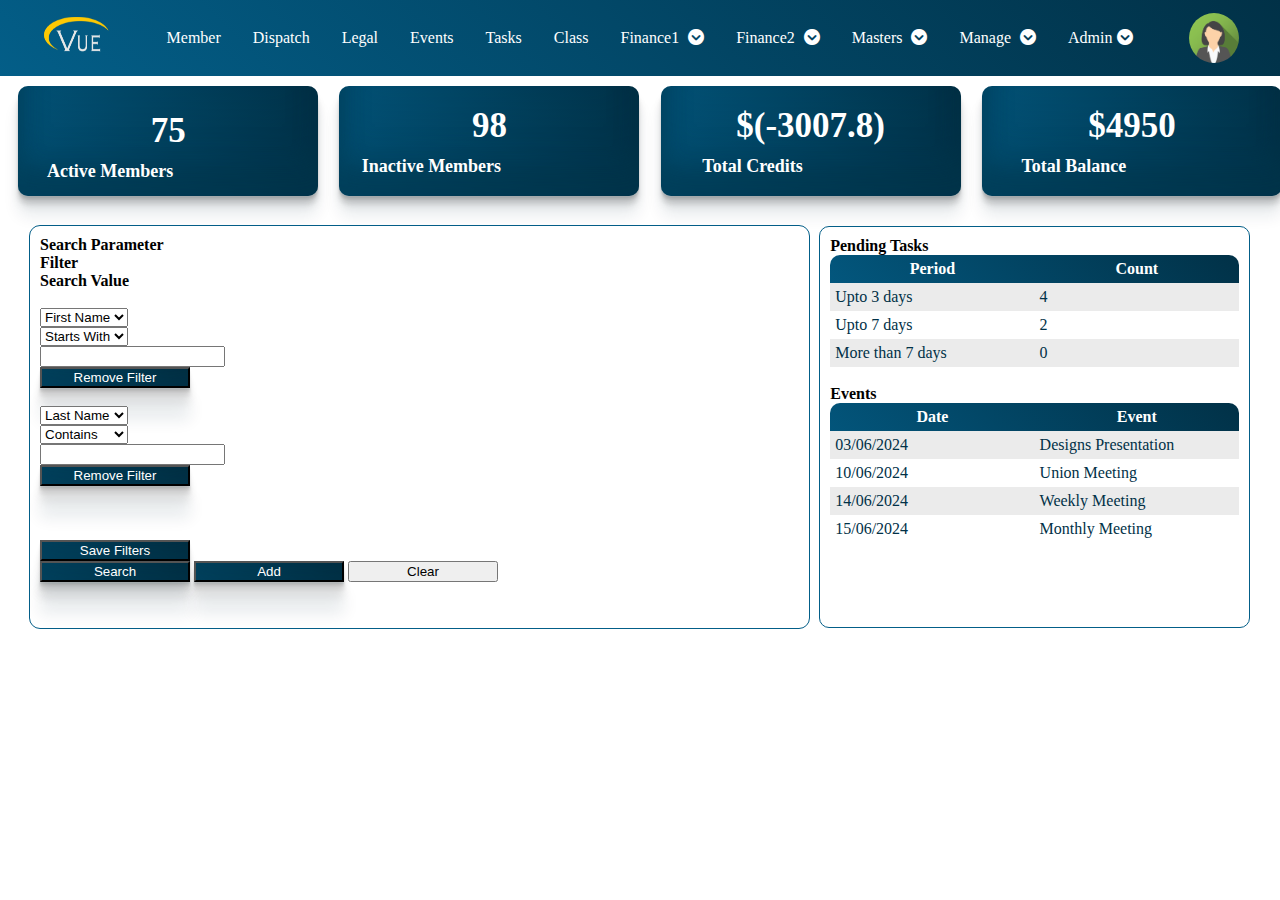
==== index.html @ e0f8d3e4 "userprofile" ====
<!DOCTYPE html>
<html lang="en">
<head>
    <meta charset="UTF-8">
    <meta name="viewport" content="width=device-width, initial-scale=1.0">
    <title>Vue</title>
    <link rel="stylesheet" href="./CSS/Navbar.css">
    <link rel="stylesheet" href="./CSS/Common.css">
    <link rel="stylesheet" href="./CSS/Card.css">
    <link rel="stylesheet" href="./CSS/Dashboard.css">
    <link rel="icon" type="image/png" href="./Assets/Navbar/VUE_LOGO.png" />
    <link rel="stylesheet" href="https://cdn.jsdelivr.net/npm/bootstrap@5.3.2/dist/css/bootstrap.min.css" integrity="sha384-T3c6CoIi6uLrA9TneNEoa7RxnatzjcDSCmG1MXxSR1GAsXEV/Dwwykc2MPK8M2HN" crossorigin="anonymous">
    <script src="https://cdn.jsdelivr.net/npm/bootstrap@5.3.2/dist/js/bootstrap.min.js" integrity="sha384-BBtl+eGJRgqQAUMxJ7pMwbEyER4l1g+O15P+16Ep7Q9Q+zqX6gSbd85u4mG4QzX+" crossorigin="anonymous"></script>
    <script src="https://cdn.jsdelivr.net/npm/bootstrap@5.3.2/dist/js/bootstrap.bundle.min.js" integrity="sha384-C6RzsynM9kWDrMNeT87bh95OGNyZPhcTNXj1NW7RuBCsyN/o0jlpcV8Qyq46cDfL" crossorigin="anonymous"></script>
    <link rel="stylesheet" href="https://cdnjs.cloudflare.com/ajax/libs/font-awesome/6.0.0-beta3/css/all.min.css">
    <script src="https://code.jquery.com/jquery-3.6.0.min.js"></script>
    <script src="./Scripts/Navbar.js"></script>
    <script src="./Scripts/SearchBox.js"></script>
    <script src="./Scripts/multiselect-dropdown.js"></script>
</head>
<body>

    <!-- SHOULD BE COPY PASTED ON ALL PAGES  -->
    <nav class="navbarx">
        <div class="navbar-containerx">
            <a href="index.html" class="brand-logox">
                <img src="./Assets/Navbar/VUE_LOGO.png" height="50px" width="70px" />
            </a>
            <div class="menu-icon" id="menu-icon">
                <i class="fas fa-bars"></i>
            </div>
            <ul class="nav-menux" id="nav-menu">
                <li><a href="./Modules/Member/MemberList.html">Member</a></li>
                <li><a href="#">Dispatch</a></li>
                <li><a href="#">Legal</a></li>
                <li><a href="#">Events</a></li>
                <li><a href="#">Tasks</a></li>
                <li><a href="#">Class</a></li>
                <li class="dropdownx">
                    <a href="#">Finance1 <i class="fa-solid fa-circle-chevron-down margina"></i> </a>
                    <ul class="dropdown-menux">
                        <li><a href="#">Change File</a></li>
                        <li><a href="#">Change Rate Code</a></li>
                        <li><a href="#">Payment Import</a></li>
                        <li><a href="#">Add Dues</a></li>
                        <li><a href="#">Add Payments</a></li>
                        <li><a href="#">Bulk Dues</a></li>
                    </ul>
                </li>
                <li class="dropdownx">
                    <a href="#">Finance2 <i class="fa-solid fa-circle-chevron-down margina"></i></a>
                    <ul class="dropdown-menux">
                        <li><a href="#">Add Payment</a></li>
                        <li><a href="#">Add Fees</a></li>
                        <li><a href="#">Add DBA</a></li>
                        <li><a href="#">Add Wage</a></li>
                        <li><a href="#">Add Waiver</a></li>
                    </ul>
                </li>
                <!-- <li class="dropdown">
                    <a href="#">Import/Export </a>
                    <ul class="dropdown-menu">
                        <li><a href="#">Demograhic Report</a></li>
                    </ul>
                </li> -->
                <li class="dropdownx">
                    <a href="#">Masters <i class="fa-solid fa-circle-chevron-down margina"></i> </a>
                    <ul class="dropdown-menux">
                        <li><a href="#">Contractor</a></li>
                        <li><a href="#">Project</a></li>
                        <li><a href="#">Class Name</a></li>
                        <li><a href="#">Instructor</a></li>
                        <li><a href="#">Class Enrollment</a></li>
                    </ul>
                </li>
                <li class="dropdownx">
                    <a href="#">Manage <i class="fa-solid fa-circle-chevron-down margina"></i> </a>
                    <ul class="dropdown-menux">
                        <li><a href="#">Users</a></li>
                        <li><a href="#">Roles</a></li>
                        <li><a href="#">Role Access</a></li>
                        <li><a href="#">Password Policy</a></li>
                    </ul>
                </li>
            <li class="dropdownx">
                    <a href="#">Admin<i class="fa-solid fa-circle-chevron-down margina"></i> </a>
                    <ul class="dropdown-menux">
                        <li><a href="#">Client Module</a></li>
                        <li><a href="#">Form Builder</a></li>
                        <li><a href="#">Feild Builder</a></li>
                        <li><a href="#">Personalization</a></li>
                    </ul>
                </li>
            </ul>
            <div class="User">            
                <img id="UserImage" src="./Assets/Navbar/img_avatar2.png" class="UserImg">
                </img>
            </div>
            <div class="UserMenu">
                Welcome Velarium Admin!
                <ul>
                    <li>My Profile</li>
                    <li>Change Password</li>
                    <li>Log Out</li>
                </ul>
            </div>
            
        </div>
    </nav>
    <!-- NAVBAR SECTION ENDS HERE  -->

    <!-- DASHBOARD CARDS HERE -->
    <div class="CardsSection">
        <div class="cardx">
            <div class="pseudo"></div>
            <div class="CardData">75</div>
            <span class="CardLabel">Active Members</span>
        </div>
        <div class="cardx">
            <div class="CardData">98</div>
            <span class="CardLabel">Inactive Members</span>
        </div>
        <div class="cardx">
            <div class="CardData">$(-3007.8)</div>
            <span class="CardLabel">Total Credits</span>
        </div>
        <div class="cardx">
            <div class="CardData">$4950</div>
            <span class="CardLabel">Total Balance</span>
        </div>
    </div>

    <!-- DASHBOARD SECTION ENDS HERE -->


    <!-- MAIN PAGE BEGINS HERE -->

    <div class="containerx">
        <div class="contentx">
            <div class="searchBox">
                <div class="row">
                    <div class="col"><b>Search Parameter</b></div>
                    <div class="col"><b>Filter</b></div>
                    <div class="col"><b> Search Value</b></div>
                    <div class="col"></div>
                </div>
                <div class="row">&nbsp;</div>
                <div class="row" id="Row1">
                    <div class="col"><select class="form-control">
                        <option>First Name</option>
                        <option>Last Name</option>
                        <option>Status</option>
                    </select></div>
                    <div class="col"><select class="form-control">
                        <option selected>Starts With</option>
                        <option>Contains</option>
                        <option >Is</option>
                        <option >Is Not</option>
                    </select></div>
                    <div class="col">
                        <input type="text" class="form-control search">
                    </div>
                    <div class="col">
                        <button class="btn customButton" onclick="RemoveFilter(1)"> Remove Filter</button>
                    </div>
                </div>
                <div class="row">
                    &nbsp;
                </div>
                <div class="row" id="Row2">
                    <div class="col"><select class="form-control">
                        <option>First Name</option>
                        <option selected>Last Name</option>
                        <option>Status</option>
                    </select></div>
                    <div class="col"><select class="form-control">
                        <option>Starts With</option>
                        <option selected>Contains</option>
                        <option>Is</option>
                        <option >Is Not</option>
                    </select></div>
                    <div class="col">
                        <input type="text" class="form-control search">
                    </div>
                    <div class="col">
                        <button class="btn customButton" onclick="RemoveFilter(2)"> Remove Filter</button>
                    </div>
                </div>
                <div class="row">&nbsp;</div>
                <div class="row" id="Row3">
                    <div class="col"><select class="form-control">
                        <option>First Name</option>
                        <option >Last Name</option>
                        <option selected>Status</option>
                    </select></div>
                    <div class="col"><select class="form-control">
                        <option>Starts With</option>
                        <option >Contains</option>
                        <option selected>Is</option>
                        <option >Is Not</option>
                    </select></div>
                    <div class="col">
                        <input type="text" class="form-control search">
                    </div>
                    <div class="col">
                        <button class="btn customButton" onclick="RemoveFilter(3)"> Remove Filter</button>
                    </div>
                </div>

                <div class="row">&nbsp;</div>
                <div class="row">&nbsp;</div>


                <div class="row">
                    <div class="col-md-4">
                        <button class="btn customButton"> Save Filters</button>
                    </div>
                    <div class="col">
                        <button class="btn customButton" onclick="ShowTable()"> Search</button>
                        <button class="btn customButton" onclick="ShowNewRow()"> Add</button>
                        <button class="btn btn-secondary" onclick="ClearInput()" style="width: 150px ;"> Clear</button>
                    </div>
                </div>

                <div class="row">&nbsp;</div>
                <div class="row">&nbsp;</div>

                <div class="row" id="table">
                    <div class="col">
                       
                        <table id="TableSample1" style="margin-top: 20px;" class="text-center">
                            <thead>
                                <tr >
                                    <th  scope="col">Name</th>
                                    <th  scope="col">SSN</th>
                                    <th  scope="col">Phone</th>
                                </tr>
                            </thead>
                            <tbody>
                                <tr></tr>
                                <tr>
                                    <td>John Doe</td>
                                    <td>123-79-1231</td>
                                    <td>(955) 099-5472</td>
                                </tr>
                                <tr>
                                    <td>Jason Desson</td>
                                    <td>723-74-1531</td>
                                    <td>(985) 293-5472</td>
                                </tr> 
                                <tr>
                                    <td>Stella Xavier</td>
                                    <td>623-39-1439</td>
                                    <td>(855) 099-5472</td>
                                </tr>
                                <tr>
                                    <td>Louisa Clark</td>
                                    <td>723-79-4230</td>
                                    <td>(595) 099-5491</td>
                                </tr> 
                                <tr>
                                    <td>Juan Manuel</td>
                                    <td>623-99-1202</td>
                                    <td>(455) 139-5493</td>
                                </tr>
                                
                            </tbody> 
                        </table>
                    </div>
                </div>


            </div>
           
            <div class="Tasks">
                <b>Pending Tasks</b>
                <table>
                    <thead>
                        <tr>
                            <th>Period</th>
                            <th>Count</th>
                        </tr>
                    </thead>
                    <tbody>
                        <tr>
                            <td>Upto 3 days</td>
                            <td>4</td>
                        </tr>
                        <tr>
                            <td>Upto 7 days</td>
                            <td>2</td>
                        </tr>
                        <tr>
                            <td>More than 7 days</td>
                            <td>0</td>
                        </tr>
                    </tbody>
                </table>
                <div class="row">&nbsp;</div>
                <b>Events</b>
                <table>
                    <thead>
                        <tr>
                            <th>Date</th>
                            <th>Event</th>
                        </tr>
                    </thead>
                    <tbody>
                        <tr>
                            <td>03/06/2024</td>
                            <td>Designs Presentation</td>
                        </tr>
                        <tr>
                            <td>10/06/2024</td>
                            <td>Union Meeting</td>
                        </tr>
                        <tr>
                            <td>14/06/2024</td>
                            <td>Weekly Meeting</td>
                        </tr>
                        <tr>
                            <td>15/06/2024</td>
                            <td>Monthly Meeting</td>
                        </tr>
                    </tbody>
                </table>
            </div>
        </div>
        
    </div>



    <!-- MAIN PAGE ENDS HERE -->





    <script src="https://code.jquery.com/jquery-3.6.0.min.js"></script>
    <script src="./Scripts/Navbar.js"></script>
</body>
</html>
---- CSS/Navbar.css ----
/* Basic styling */
body {
    font-family: "Times New Roman", Times, serif !important;
    margin: 0;
    padding: 0;
}

/* Navbar styling */
.navbarx {
    background: linear-gradient(45deg,#035e88,#013147);
    color: #fff;
    padding: 10px 20px;
}

.navbar-containerx {
    display: flex;
    justify-content: space-around;      
    align-items: center;
}

.brand-logox {
    font-size: 24px;
    text-decoration: none;
    color: white;
}

/* Nav menu styling */
.nav-menux {
    list-style: none;
    display: flex;
    gap: 2px;
    margin: 0;
    padding: 0;
}

.nav-menux li a {
    text-decoration: none;
    color: white;
    padding: 10px 15px;
}
.nav-menux li a:hover {
    background-color: aliceblue;
    color: #333;
    border-radius: 100px;
}



/* Dropdown menu styling */
.dropdownx {
    position: relative;
}
.margina{
    margin-left: 5px;
}
.dropdown-menux {
    display: none;
    position: absolute;
    background: linear-gradient(45deg,#035e88,#013147);
    list-style: none;
    row-gap: 10px;
    padding: 5px;
    margin-top: 9px;
    top: 100%;
    left: 0;
    min-width: 150px;
    z-index: 10;
}

.dropdown-menux li{
    padding: 10px 15px;
    white-space: nowrap;

}
.dropdown-menux li:hover{
   background-color: aliceblue;
   border-radius: 100px;
   color: #013147;

}
.dropdown-menux li:hover a{
    color: #013147;
 }


.dropdownx:hover .dropdown-menux {
    display: block;
}

/* Menu icon styling for mobile view */
.menu-icon {
    display: none;
    font-size: 28px;
    cursor: pointer;
}

.UserImg{
    height: 50px;
    width: 50px;
    border-radius: 100000px;
}
.User{
    display: flex;
    align-items: center;
}
.UserText{
    margin-left: 10px;
    margin-right: 10px;
}
.UserMenu {
    display: none;
    border: #013147 solid 1px;
    background: linear-gradient(45deg, #035e88, #013147);
    color: #fff;
    right: 0;
    top:63px;
    z-index: 2 !important;
    position: absolute;
    margin-right: 0px;
    border-radius: 10px;
    padding: 10px;
    width: fit-content;
}
.UserMenu li{
    list-style: none;
    padding: 10px;
}
.UserMenu li:hover{
background-color: #fff;
    color: #333;
    padding: 10px;
    border-radius: 100px;
    cursor: pointer;
}
@media (max-width: 768px) {
    .nav-menu {
        display: none;
        flex-direction: column;
        width: 100%;
    }

    .nav-menu.active {
        display: flex;
    }

    .dropdown-menu {
        position: static;
    }

    .dropdown:hover .dropdown-menu {
        display: none;
    }

    .dropdown.active .dropdown-menu {
        display: block;
    }

    .menu-icon {
        display: block;
    }
    .User{
        display: none;
    }
}
---- CSS/Common.css ----
html{
    scroll-behavior: smooth;
}
body{
    overflow-x: hidden;
}
---- CSS/Card.css ----
.CardsSection{
    margin: 10px;
    width: 100%;
    display: flex;
    flex-direction: row;
    gap: 5px;
    justify-content: space-around;
}

.cardx{
    height: 100px;
    width: 290px;
    padding: 5px;
    color: white;
    border-radius: 10px;
    gap: 10px;
    display:flex;
    flex-direction: column;
    justify-content: center;
    align-items: center;
    background: linear-gradient(45deg,#035e88,#013147);
    box-shadow: rgba(1,49, 71, 0.30) 0px -23px 25px 0px inset, rgba(1,49, 71, 0.40)
     0px -36px 30px 0px inset, rgba(0, 0, 0, 0.1) 0px -79px 40px 0px inset, 
     rgba(1,49, 71, 0.06) 0px 2px 1px, rgba(0, 0, 0, 0.09) 0px 4px 2px, rgba(0, 0, 0, 0.09) 
     0px 8px 4px, rgba(0, 0, 0, 0.09) 0px 10px 8px, rgba(1,49, 71, 0.09) 0px 20px 16px;
    }
    .CardData{
        font-size: 35px;
        font-weight: 800;
    }
.CardLabel{
    font-size: 18px;
    font-weight: 600;
    margin-left: -40%;
}
.cardx:hover{
    background: #013147;
    cursor: pointer;
}
---- CSS/Dashboard.css ----
.containerx{
    margin: 30px;
}
.contentx{
    display: flex;
    flex-direction: row;
    gap: 10px;
}
.searchBox{
    width: 65%;
    height: fit-content;
    outline: 1px solid #035e88;
    padding: 10px;
    border-radius: 10px;
    background-color: white;
    z-index: 9;
}
.customButton{
    background: linear-gradient(45deg,#035e88,#013147);
    box-shadow: rgba(1,49, 71, 0.30) 0px -23px 25px 0px inset, rgba(1,49, 71, 0.40)
     0px -36px 30px 0px inset, rgba(0, 0, 0, 0.1) 0px -79px 40px 0px inset, 
     rgba(1,49, 71, 0.06) 0px 2px 1px, rgba(0, 0, 0, 0.09) 0px 4px 2px, rgba(0, 0, 0, 0.09) 
     0px 8px 4px, rgba(0, 0, 0, 0.09) 0px 16px 8px, rgba(1,49, 71, 0.09) 0px 32px 16px;
        color: #fff !important;
        width: 150px;
}
.customButton:hover{
    background: #013147 !important;
}

tbody tr:nth-child(odd) {
    background-color: #ebebeb;
    color:#013147 !important ;
    cursor: pointer;
  }
  
  tbody tr:nth-child(even) {
    background-color: #ffffff;
    color:#013147 !important ;
    cursor: pointer;
  }
  tbody tr:hover{
    background-color: #c3ecff;
  }
  table {
    background: linear-gradient(45deg,#035e88,#013147);
   
        color: #fff !important;  
        table-layout: fixed;
        width: 100%;
        border-collapse: collapse;
        border-radius: 10px;
    }

 
  
  th,
  td {
    padding: 5px;
  }


  .Tasks{
    border: #035e88 solid 1px;
    width: fit-content;
    border-radius: 10px;
    width: 35%;
    padding: 10px;
  }
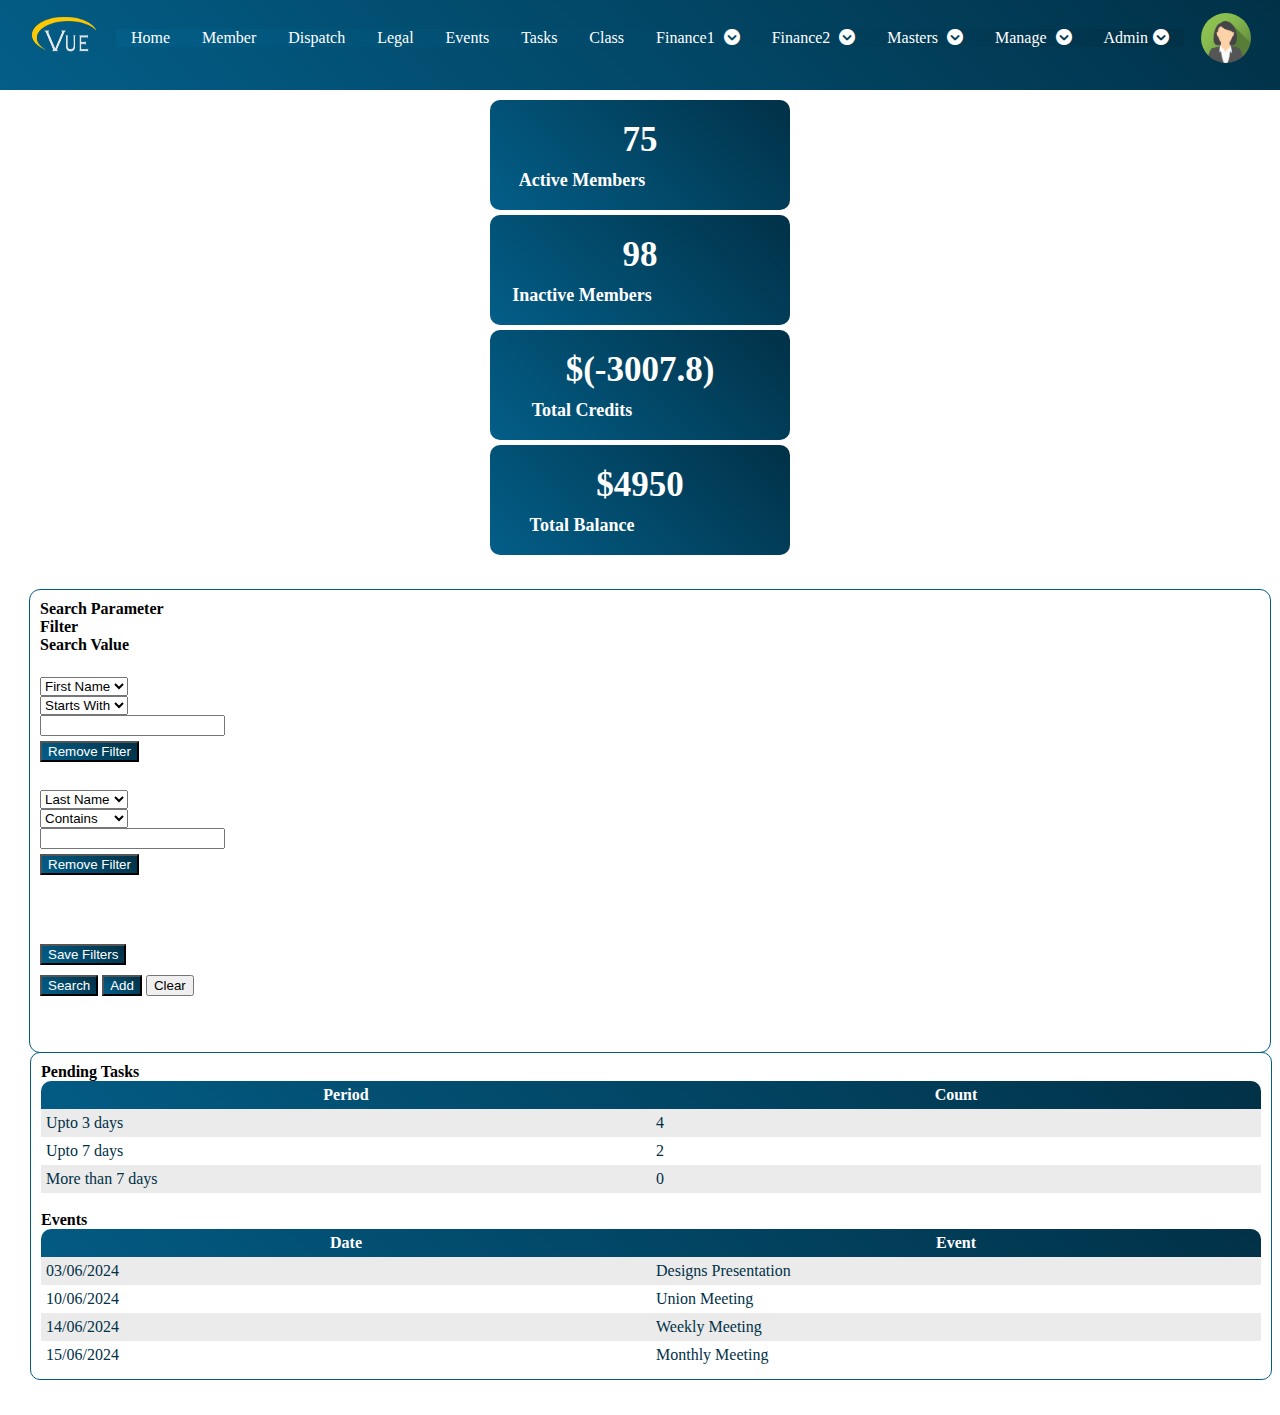
==== commit 61a6864b: "responsive" ====
--- a/index.html
+++ b/index.html
@@ -21,15 +21,16 @@
 <body>
 
     <!-- SHOULD BE COPY PASTED ON ALL PAGES  -->
-    <nav class="navbarx">
+    <nav class="navbarx fixed">
         <div class="navbar-containerx">
             <a href="index.html" class="brand-logox">
-                <img src="./Assets/Navbar/VUE_LOGO.png" height="50px" width="70px" />
+                <img class="logo" src="./Assets/Navbar/VUE_LOGO.png" height="50px" width="70px" />
             </a>
-            <div class="menu-icon" id="menu-icon">
+            <div class="menu-icon" onclick="ToggleMenu()" id="menu-icon">
                 <i class="fas fa-bars"></i>
             </div>
             <ul class="nav-menux" id="nav-menu">
+                <li><a class="active" href="index.html">Home</a></li>
                 <li><a href="./Modules/Member/MemberList.html">Member</a></li>
                 <li><a href="#">Dispatch</a></li>
                 <li><a href="#">Legal</a></li>
@@ -37,7 +38,7 @@
                 <li><a href="#">Tasks</a></li>
                 <li><a href="#">Class</a></li>
                 <li class="dropdownx">
-                    <a href="#">Finance1 <i class="fa-solid fa-circle-chevron-down margina"></i> </a>
+                    <a href="#" onclick="dropdownList()">Finance1 <i class="fa-solid fa-circle-chevron-down margina"></i> </a>
                     <ul class="dropdown-menux">
                         <li><a href="#">Change File</a></li>
                         <li><a href="#">Change Rate Code</a></li>
@@ -48,7 +49,7 @@
                     </ul>
                 </li>
                 <li class="dropdownx">
-                    <a href="#">Finance2 <i class="fa-solid fa-circle-chevron-down margina"></i></a>
+                    <a href="#" onclick="dropdownList()">Finance2 <i class="fa-solid fa-circle-chevron-down margina"></i></a>
                     <ul class="dropdown-menux">
                         <li><a href="#">Add Payment</a></li>
                         <li><a href="#">Add Fees</a></li>
@@ -64,7 +65,7 @@
                     </ul>
                 </li> -->
                 <li class="dropdownx">
-                    <a href="#">Masters <i class="fa-solid fa-circle-chevron-down margina"></i> </a>
+                    <a href="#" onclick="dropdownList()">Masters <i class="fa-solid fa-circle-chevron-down margina"></i> </a>
                     <ul class="dropdown-menux">
                         <li><a href="#">Contractor</a></li>
                         <li><a href="#">Project</a></li>
@@ -74,7 +75,7 @@
                     </ul>
                 </li>
                 <li class="dropdownx">
-                    <a href="#">Manage <i class="fa-solid fa-circle-chevron-down margina"></i> </a>
+                    <a href="#" onclick="dropdownList()">Manage <i class="fa-solid fa-circle-chevron-down margina"></i> </a>
                     <ul class="dropdown-menux">
                         <li><a href="#">Users</a></li>
                         <li><a href="#">Roles</a></li>
@@ -82,8 +83,8 @@
                         <li><a href="#">Password Policy</a></li>
                     </ul>
                 </li>
-            <li class="dropdownx">
-                    <a href="#">Admin<i class="fa-solid fa-circle-chevron-down margina"></i> </a>
+            <li class="dropdownx" onclick="dropdownList()">
+                    <a href="#" >Admin<i class="fa-solid fa-circle-chevron-down margina"></i> </a>
                     <ul class="dropdown-menux">
                         <li><a href="#">Client Module</a></li>
                         <li><a href="#">Form Builder</a></li>
@@ -93,7 +94,7 @@
                 </li>
             </ul>
             <div class="User">            
-                <img id="UserImage" src="./Assets/Navbar/img_avatar2.png" class="UserImg">
+                <img onclick="ToggleUser()" src="./Assets/Navbar/img_avatar2.png" class="UserImg">
                 </img>
             </div>
             <div class="UserMenu">
@@ -111,22 +112,31 @@
 
     <!-- DASHBOARD CARDS HERE -->
     <div class="CardsSection">
-        <div class="cardx">
-            <div class="pseudo"></div>
-            <div class="CardData">75</div>
-            <span class="CardLabel">Active Members</span>
-        </div>
-        <div class="cardx">
-            <div class="CardData">98</div>
-            <span class="CardLabel">Inactive Members</span>
-        </div>
-        <div class="cardx">
-            <div class="CardData">$(-3007.8)</div>
-            <span class="CardLabel">Total Credits</span>
-        </div>
-        <div class="cardx">
-            <div class="CardData">$4950</div>
-            <span class="CardLabel">Total Balance</span>
+        <div class="row">
+            <div class="col">
+                <div class="cardx">
+                    <div class="CardData">75</div>
+                    <span class="CardLabel">Active Members</span>
+                </div>
+            </div>
+            <div class="col">
+                <div class="cardx">
+                    <div class="CardData">98</div>
+                    <span class="CardLabel">Inactive Members</span>
+                </div>
+            </div>
+            <div class="col">
+                <div class="cardx">
+                    <div class="CardData">$(-3007.8)</div>
+                    <span class="CardLabel">Total Credits</span>
+                </div>
+            </div>
+            <div class="col">
+                <div class="cardx">
+                    <div class="CardData">$4950</div>
+                    <span class="CardLabel">Total Balance</span>
+                </div>
+            </div>
         </div>
     </div>
 
@@ -137,194 +147,201 @@
 
     <div class="containerx">
         <div class="contentx">
-            <div class="searchBox">
-                <div class="row">
-                    <div class="col"><b>Search Parameter</b></div>
-                    <div class="col"><b>Filter</b></div>
-                    <div class="col"><b> Search Value</b></div>
-                    <div class="col"></div>
-                </div>
-                <div class="row">&nbsp;</div>
-                <div class="row" id="Row1">
-                    <div class="col"><select class="form-control">
-                        <option>First Name</option>
-                        <option>Last Name</option>
-                        <option>Status</option>
-                    </select></div>
-                    <div class="col"><select class="form-control">
-                        <option selected>Starts With</option>
-                        <option>Contains</option>
-                        <option >Is</option>
-                        <option >Is Not</option>
-                    </select></div>
-                    <div class="col">
-                        <input type="text" class="form-control search">
-                    </div>
-                    <div class="col">
-                        <button class="btn customButton" onclick="RemoveFilter(1)"> Remove Filter</button>
-                    </div>
-                </div>
-                <div class="row">
-                    &nbsp;
-                </div>
-                <div class="row" id="Row2">
-                    <div class="col"><select class="form-control">
-                        <option>First Name</option>
-                        <option selected>Last Name</option>
-                        <option>Status</option>
-                    </select></div>
-                    <div class="col"><select class="form-control">
-                        <option>Starts With</option>
-                        <option selected>Contains</option>
-                        <option>Is</option>
-                        <option >Is Not</option>
-                    </select></div>
-                    <div class="col">
-                        <input type="text" class="form-control search">
-                    </div>
-                    <div class="col">
-                        <button class="btn customButton" onclick="RemoveFilter(2)"> Remove Filter</button>
-                    </div>
-                </div>
-                <div class="row">&nbsp;</div>
-                <div class="row" id="Row3">
-                    <div class="col"><select class="form-control">
-                        <option>First Name</option>
-                        <option >Last Name</option>
-                        <option selected>Status</option>
-                    </select></div>
-                    <div class="col"><select class="form-control">
-                        <option>Starts With</option>
-                        <option >Contains</option>
-                        <option selected>Is</option>
-                        <option >Is Not</option>
-                    </select></div>
-                    <div class="col">
-                        <input type="text" class="form-control search">
-                    </div>
-                    <div class="col">
-                        <button class="btn customButton" onclick="RemoveFilter(3)"> Remove Filter</button>
-                    </div>
-                </div>
-
-                <div class="row">&nbsp;</div>
-                <div class="row">&nbsp;</div>
-
-
-                <div class="row">
-                    <div class="col-md-4">
-                        <button class="btn customButton"> Save Filters</button>
-                    </div>
-                    <div class="col">
-                        <button class="btn customButton" onclick="ShowTable()"> Search</button>
-                        <button class="btn customButton" onclick="ShowNewRow()"> Add</button>
-                        <button class="btn btn-secondary" onclick="ClearInput()" style="width: 150px ;"> Clear</button>
-                    </div>
-                </div>
-
-                <div class="row">&nbsp;</div>
-                <div class="row">&nbsp;</div>
-
-                <div class="row" id="table">
-                    <div class="col">
-                       
-                        <table id="TableSample1" style="margin-top: 20px;" class="text-center">
+            <div class="row">
+                <div class="col-md-8 col-sm-1">            
+                    <div class="searchBox">
+                    <div class="row">
+                        <div class="col-md-3 col-sm-1"><b>Search Parameter</b></div>
+                        <div class="col-md-3 col-sm-1"><b>Filter</b></div>
+                        <div class="col-md-3 col-sm-1"><b> Search Value</b></div>
+                        <div class="col"></div>
+                    </div>
+                    <div class="row">&nbsp;</div>
+                    <div class="row" id="Row1">
+                        <div class="col-md-3 col-sm-1"><select class="form-control">
+                            <option>First Name</option>
+                            <option>Last Name</option>
+                            <option>Status</option>
+                        </select></div>
+                        <div class="col-md-3 col-sm-1"><select class="form-control">
+                            <option selected>Starts With</option>
+                            <option>Contains</option>
+                            <option >Is</option>
+                            <option >Is Not</option>
+                        </select></div>
+                        <div class="col-md-3 col-sm-1">
+                            <input type="text" class="form-control search">
+                        </div>
+                        <div class="col">
+                            <button class="btn customButton" onclick="RemoveFilter(1)"> Remove Filter</button>
+                        </div>
+                    </div>
+                    <div class="row">
+                        &nbsp;
+                    </div>
+                    <div class="row" id="Row2">
+                        <div class="col-md-3 col-sm-1"><select class="form-control">
+                            <option>First Name</option>
+                            <option selected>Last Name</option>
+                            <option>Status</option>
+                        </select></div>
+                        <div class="col-md-3 col-sm-1"><select class="form-control">
+                            <option>Starts With</option>
+                            <option selected>Contains</option>
+                            <option>Is</option>
+                            <option >Is Not</option>
+                        </select></div>
+                        <div class="col-md-3 col-sm-1">
+                            <input type="text" class="form-control search">
+                        </div>
+                        <div class="col">
+                            <button class="btn customButton" onclick="RemoveFilter(2)"> Remove Filter</button>
+                        </div>
+                    </div>
+                    <div class="row">&nbsp;</div>
+                    <div class="row" id="Row3">
+                        <div class="col-md-3 col-sm-1"><select class="form-control">
+                            <option>First Name</option>
+                            <option >Last Name</option>
+                            <option selected>Status</option>
+                        </select></div>
+                        <div class="col-md-3 col-sm-1"><select class="form-control">
+                            <option>Starts With</option>
+                            <option >Contains</option>
+                            <option selected>Is</option>
+                            <option >Is Not</option>
+                        </select></div>
+                        <div class="col-md-3 col-sm-1">
+                            <input type="text" class="form-control search">
+                        </div>
+                        <div class="col-md-3 col-sm-1">
+                            <button class="btn customButton" onclick="RemoveFilter(3)"> Remove Filter</button>
+                        </div>
+                    </div>
+    
+                    <div class="row">&nbsp;</div>
+                    <div class="row">&nbsp;</div>
+    
+    
+                    <div class="row">
+                        <div class="col-md-4">
+                            <button class="btn customButton"> Save Filters</button>
+                        </div>
+                        <div class="col">
+                            <button class="btn customButton" onclick="ShowTable()"> Search</button>
+                            <button class="btn customButton" onclick="ShowNewRow()"> Add</button>
+                            <button class="btn btn-secondary" onclick="ClearInput()" style="width: 150px ;"> Clear</button>
+                        </div>
+                    </div>
+    
+                    <div class="row">&nbsp;</div>
+                    <div class="row">&nbsp;</div>
+    
+                    <div class="row" id="table">
+                        <div class="col">
+                           
+                            <table id="TableSample1" style="margin-top: 20px;" class="text-center">
+                                <thead>
+                                    <tr >
+                                        <th  scope="col">Name</th>
+                                        <th  scope="col">SSN</th>
+                                        <th  scope="col">Phone</th>
+                                    </tr>
+                                </thead>
+                                <tbody>
+                                    <tr></tr>
+                                    <tr>
+                                        <td>John Doe</td>
+                                        <td>123-79-1231</td>
+                                        <td>(955) 099-5472</td>
+                                    </tr>
+                                    <tr>
+                                        <td>Jason Desson</td>
+                                        <td>723-74-1531</td>
+                                        <td>(985) 293-5472</td>
+                                    </tr> 
+                                    <tr>
+                                        <td>Stella Xavier</td>
+                                        <td>623-39-1439</td>
+                                        <td>(855) 099-5472</td>
+                                    </tr>
+                                    <tr>
+                                        <td>Louisa Clark</td>
+                                        <td>723-79-4230</td>
+                                        <td>(595) 099-5491</td>
+                                    </tr> 
+                                    <tr>
+                                        <td>Juan Manuel</td>
+                                        <td>623-99-1202</td>
+                                        <td>(455) 139-5493</td>
+                                    </tr>
+                                    
+                                </tbody> 
+                            </table>
+                        </div>
+                    </div>
+    
+    
+                </div></div>
+                <div class="col">
+                    <div class="Tasks">
+                        <b>Pending Tasks</b>
+                        <table>
                             <thead>
-                                <tr >
-                                    <th  scope="col">Name</th>
-                                    <th  scope="col">SSN</th>
-                                    <th  scope="col">Phone</th>
+                                <tr>
+                                    <th>Period</th>
+                                    <th>Count</th>
                                 </tr>
                             </thead>
                             <tbody>
-                                <tr></tr>
-                                <tr>
-                                    <td>John Doe</td>
-                                    <td>123-79-1231</td>
-                                    <td>(955) 099-5472</td>
-                                </tr>
-                                <tr>
-                                    <td>Jason Desson</td>
-                                    <td>723-74-1531</td>
-                                    <td>(985) 293-5472</td>
-                                </tr> 
-                                <tr>
-                                    <td>Stella Xavier</td>
-                                    <td>623-39-1439</td>
-                                    <td>(855) 099-5472</td>
-                                </tr>
-                                <tr>
-                                    <td>Louisa Clark</td>
-                                    <td>723-79-4230</td>
-                                    <td>(595) 099-5491</td>
-                                </tr> 
-                                <tr>
-                                    <td>Juan Manuel</td>
-                                    <td>623-99-1202</td>
-                                    <td>(455) 139-5493</td>
-                                </tr>
-                                
-                            </tbody> 
+                                <tr>
+                                    <td>Upto 3 days</td>
+                                    <td>4</td>
+                                </tr>
+                                <tr>
+                                    <td>Upto 7 days</td>
+                                    <td>2</td>
+                                </tr>
+                                <tr>
+                                    <td>More than 7 days</td>
+                                    <td>0</td>
+                                </tr>
+                            </tbody>
                         </table>
-                    </div>
-                </div>
-
-
-            </div>
+                        <div class="row">&nbsp;</div>
+                        <b>Events</b>
+                        <table>
+                            <thead>
+                                <tr>
+                                    <th>Date</th>
+                                    <th>Event</th>
+                                </tr>
+                            </thead>
+                            <tbody>
+                                <tr>
+                                    <td>03/06/2024</td>
+                                    <td>Designs Presentation</td>
+                                </tr>
+                                <tr>
+                                    <td>10/06/2024</td>
+                                    <td>Union Meeting</td>
+                                </tr>
+                                <tr>
+                                    <td>14/06/2024</td>
+                                    <td>Weekly Meeting</td>
+                                </tr>
+                                <tr>
+                                    <td>15/06/2024</td>
+                                    <td>Monthly Meeting</td>
+                                </tr>
+                            </tbody>
+                        </table>
+                    </div>
+                </div>
+            </div>
+
            
-            <div class="Tasks">
-                <b>Pending Tasks</b>
-                <table>
-                    <thead>
-                        <tr>
-                            <th>Period</th>
-                            <th>Count</th>
-                        </tr>
-                    </thead>
-                    <tbody>
-                        <tr>
-                            <td>Upto 3 days</td>
-                            <td>4</td>
-                        </tr>
-                        <tr>
-                            <td>Upto 7 days</td>
-                            <td>2</td>
-                        </tr>
-                        <tr>
-                            <td>More than 7 days</td>
-                            <td>0</td>
-                        </tr>
-                    </tbody>
-                </table>
-                <div class="row">&nbsp;</div>
-                <b>Events</b>
-                <table>
-                    <thead>
-                        <tr>
-                            <th>Date</th>
-                            <th>Event</th>
-                        </tr>
-                    </thead>
-                    <tbody>
-                        <tr>
-                            <td>03/06/2024</td>
-                            <td>Designs Presentation</td>
-                        </tr>
-                        <tr>
-                            <td>10/06/2024</td>
-                            <td>Union Meeting</td>
-                        </tr>
-                        <tr>
-                            <td>14/06/2024</td>
-                            <td>Weekly Meeting</td>
-                        </tr>
-                        <tr>
-                            <td>15/06/2024</td>
-                            <td>Monthly Meeting</td>
-                        </tr>
-                    </tbody>
-                </table>
-            </div>
+
         </div>
         
     </div>
--- a/CSS/Navbar.css
+++ b/CSS/Navbar.css
@@ -1,164 +1,187 @@
 /* Basic styling */
 body {
-    font-family: "Times New Roman", Times, serif !important;
-    margin: 0;
-    padding: 0;
+  font-family: "Times New Roman", Times, serif !important;
+  margin: 0;
+  padding: 0;
 }
 
 /* Navbar styling */
 .navbarx {
-    background: linear-gradient(45deg,#035e88,#013147);
-    color: #fff;
-    padding: 10px 20px;
+  background: linear-gradient(45deg, #035e88, #013147);
+  color: #fff;
+  padding: 10px 20px;
+  height: 70px;
 }
 
 .navbar-containerx {
-    display: flex;
-    justify-content: space-around;      
-    align-items: center;
+  display: flex;
+  justify-content: space-around;
+  align-items: center;
 }
 
 .brand-logox {
-    font-size: 24px;
-    text-decoration: none;
-    color: white;
+  font-size: 24px;
+  text-decoration: none;
+  color: white;
 }
 
 /* Nav menu styling */
 .nav-menux {
-    list-style: none;
-    display: flex;
-    gap: 2px;
-    margin: 0;
-    padding: 0;
+  list-style: none;
+  display: flex;
+  gap: 2px;
+  z-index: 1;
+  margin: 0;
+
+  padding: 0;
+  background: linear-gradient(45deg, #035e88, #013147) ;
 }
 
 .nav-menux li a {
-    text-decoration: none;
-    color: white;
-    padding: 10px 15px;
+  text-decoration: none;
+  color: white;
+  padding: 10px 15px;
 }
 .nav-menux li a:hover {
-    background-color: aliceblue;
-    color: #333;
-    border-radius: 100px;
+  background-color: aliceblue;
+  color: #333;
+  border-radius: 100px;
 }
-
-
 
 /* Dropdown menu styling */
 .dropdownx {
-    position: relative;
+  position: relative;
 }
-.margina{
-    margin-left: 5px;
+.margina {
+  margin-left: 5px;
 }
 .dropdown-menux {
-    display: none;
-    position: absolute;
-    background: linear-gradient(45deg,#035e88,#013147);
-    list-style: none;
-    row-gap: 10px;
-    padding: 5px;
-    margin-top: 9px;
-    top: 100%;
-    left: 0;
-    min-width: 150px;
-    z-index: 10;
+  display: none;
+  position: absolute;
+  background: linear-gradient(45deg, #035e88, #013147);
+  list-style: none;
+  row-gap: 10px;
+  padding: 5px;
+  margin-top: 9px;
+  top: 100%;
+  left: 0;
+  min-width: 150px;
+  z-index: 10;
+}
+.dropdown-menux li {
+  padding: 10px 15px;
+  white-space: nowrap;
+}
+.dropdown-menux li:hover {
+  background-color: aliceblue;
+  border-radius: 100px;
+  color: #013147;
+}
+.dropdown-menux li:hover a {
+  color: #013147;
 }
 
-.dropdown-menux li{
-    padding: 10px 15px;
-    white-space: nowrap;
-
+.dropdownx:hover .dropdown-menux {
+  display: block;
 }
-.dropdown-menux li:hover{
-   background-color: aliceblue;
-   border-radius: 100px;
-   color: #013147;
-
-}
-.dropdown-menux li:hover a{
-    color: #013147;
- }
-
-
-.dropdownx:hover .dropdown-menux {
-    display: block;
-}
+/* .active{
+    background-color: #fff;
+    color: #035e88 !important;
+    border-radius: 100px;
+} */
 
 /* Menu icon styling for mobile view */
 .menu-icon {
-    display: none;
-    font-size: 28px;
-    cursor: pointer;
+  display: none;
+  font-size: 28px;
+  cursor: pointer;
 }
 
-.UserImg{
-    height: 50px;
-    width: 50px;
-    border-radius: 100000px;
+.UserImg {
+  height: 50px;
+  width: 50px;
+  border-radius: 100000px;
 }
-.User{
+.User {
+  display: flex;
+  align-items: center;
+}
+.UserText {
+  margin-left: 10px;
+  margin-right: 10px;
+}
+.UserMenu {
+  display: none;
+  border: #013147 solid 1px;
+  background: linear-gradient(45deg, #035e88, #013147);
+  color: #fff;
+  right: 0;
+  top: 63px;
+  z-index: 2 !important;
+  position: absolute;
+  margin-right: 10px;
+  border-radius: 10px;
+  padding: 10px;
+  width: fit-content;
+}
+.UserMenu li {
+  list-style: none;
+  padding: 10px;
+}
+.UserMenu li:hover {
+  background-color: #fff;
+  color: #333;
+  padding: 10px;
+  border-radius: 100px;
+  cursor: pointer;
+}
+@media (max-width: 1220px) {
+  .nav-menux {
+    display: none;
+    flex-direction: column;
+    width: 100%;
+    padding-top: 10px;
+    margin-top: 60px;
+  }
+
+  .nav-menux.active {
     display: flex;
+    gap: 10px;
+  }
+
+  .dropdown-menux {
+    position: static;
+    transition: 0 0.5s ease-out;
+
+  }
+  .nav-menux li {
+    padding: 5px;
+  }
+  .dropdownx:hover .dropdown-menux {
+    display: none;
+  }
+
+  .dropdownx.active .dropdown-menux {
+    display: block;
+  }
+  .navbar-containerx {
+    display: flex;
+    justify-content: space-between;
     align-items: center;
 }
-.UserText{
-    margin-left: 10px;
-    margin-right: 10px;
+
+.logo{
+    position: absolute;
+    margin-right: 100px;
+    top: 10px;
 }
-.UserMenu {
+  .menu-icon {
+    display: block;
+    margin-left: 85%;
+    position: absolute;
+    top: 10px;
+    right: 10px;  }
+  .User {
     display: none;
-    border: #013147 solid 1px;
-    background: linear-gradient(45deg, #035e88, #013147);
-    color: #fff;
-    right: 0;
-    top:63px;
-    z-index: 2 !important;
-    position: absolute;
-    margin-right: 0px;
-    border-radius: 10px;
-    padding: 10px;
-    width: fit-content;
+  }
 }
-.UserMenu li{
-    list-style: none;
-    padding: 10px;
-}
-.UserMenu li:hover{
-background-color: #fff;
-    color: #333;
-    padding: 10px;
-    border-radius: 100px;
-    cursor: pointer;
-}
-@media (max-width: 768px) {
-    .nav-menu {
-        display: none;
-        flex-direction: column;
-        width: 100%;
-    }
-
-    .nav-menu.active {
-        display: flex;
-    }
-
-    .dropdown-menu {
-        position: static;
-    }
-
-    .dropdown:hover .dropdown-menu {
-        display: none;
-    }
-
-    .dropdown.active .dropdown-menu {
-        display: block;
-    }
-
-    .menu-icon {
-        display: block;
-    }
-    .User{
-        display: none;
-    }
-}
--- a/CSS/Card.css
+++ b/CSS/Card.css
@@ -5,6 +5,14 @@
     flex-direction: row;
     gap: 5px;
     justify-content: space-around;
+}
+.col{
+    padding-bottom: 5px;
+}
+
+.CardsSection .col{
+    display: flex;
+    justify-content: center;
 }
 
 .cardx{
@@ -19,10 +27,10 @@
     justify-content: center;
     align-items: center;
     background: linear-gradient(45deg,#035e88,#013147);
-    box-shadow: rgba(1,49, 71, 0.30) 0px -23px 25px 0px inset, rgba(1,49, 71, 0.40)
+    /* box-shadow: rgba(1,49, 71, 0.30) 0px -23px 25px 0px inset, rgba(1,49, 71, 0.40)
      0px -36px 30px 0px inset, rgba(0, 0, 0, 0.1) 0px -79px 40px 0px inset, 
      rgba(1,49, 71, 0.06) 0px 2px 1px, rgba(0, 0, 0, 0.09) 0px 4px 2px, rgba(0, 0, 0, 0.09) 
-     0px 8px 4px, rgba(0, 0, 0, 0.09) 0px 10px 8px, rgba(1,49, 71, 0.09) 0px 20px 16px;
+     0px 8px 4px, rgba(0, 0, 0, 0.09) 0px 10px 8px, rgba(1,49, 71, 0.09) 0px 20px 16px; */
     }
     .CardData{
         font-size: 35px;
@@ -38,3 +46,13 @@
     cursor: pointer;
 }
 
+
+@media screen and (min-width:320px){
+    .CardsSection{
+        margin-left: 0px;
+        margin-right: 0px;
+        margin-top: 10px;
+
+    }
+}
+
--- a/CSS/Dashboard.css
+++ b/CSS/Dashboard.css
@@ -1,3 +1,6 @@
+html{
+  overflow-x: hidden;
+}
 .containerx{
     margin: 30px;
 }
@@ -15,14 +18,19 @@
     background-color: white;
     z-index: 9;
 }
+.btn{
+  width: max-content !important;
+}
 .customButton{
     background: linear-gradient(45deg,#035e88,#013147);
-    box-shadow: rgba(1,49, 71, 0.30) 0px -23px 25px 0px inset, rgba(1,49, 71, 0.40)
+    /* box-shadow: rgba(1,49, 71, 0.30) 0px -23px 25px 0px inset, rgba(1,49, 71, 0.40)
      0px -36px 30px 0px inset, rgba(0, 0, 0, 0.1) 0px -79px 40px 0px inset, 
      rgba(1,49, 71, 0.06) 0px 2px 1px, rgba(0, 0, 0, 0.09) 0px 4px 2px, rgba(0, 0, 0, 0.09) 
-     0px 8px 4px, rgba(0, 0, 0, 0.09) 0px 16px 8px, rgba(1,49, 71, 0.09) 0px 32px 16px;
+     0px 8px 4px, rgba(0, 0, 0, 0.09) 0px 16px 8px, rgba(1,49, 71, 0.09) 0px 32px 16px; */
         color: #fff !important;
-        width: 150px;
+        /* width: 150px; */
+        margin-bottom: 5px;
+        margin-top: 5px;
 }
 .customButton:hover{
     background: #013147 !important;
@@ -66,4 +74,14 @@
     border-radius: 10px;
     width: 35%;
     padding: 10px;
+  }
+
+
+  @media (min-width: 320px) {
+  .Tasks{
+    width: 100%;
+  }
+  .searchBox{
+    width: 100%;
+  }
   }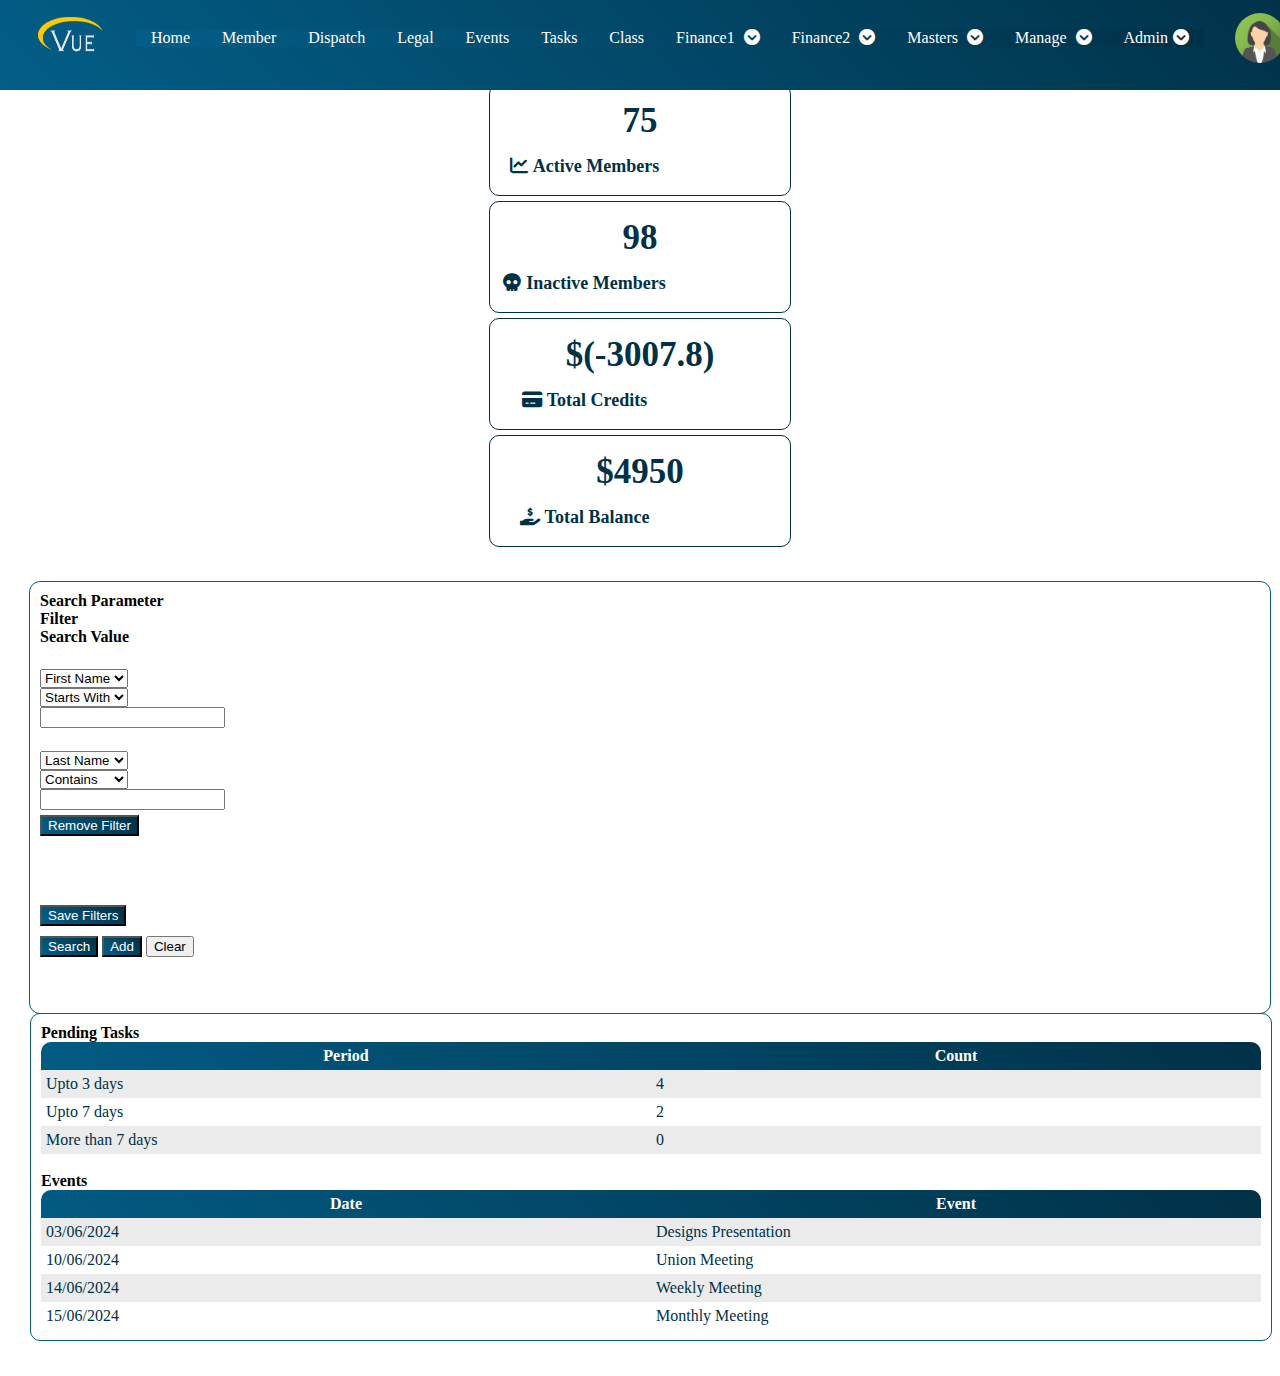
==== commit 1e7b1a4e: "card changes" ====
--- a/index.html
+++ b/index.html
@@ -116,25 +116,25 @@
             <div class="col">
                 <div class="cardx">
                     <div class="CardData">75</div>
-                    <span class="CardLabel">Active Members</span>
+                    <span class="CardLabel"><i class="margin fa-solid fa-chart-line"></i>Active Members</span>
                 </div>
             </div>
             <div class="col">
                 <div class="cardx">
                     <div class="CardData">98</div>
-                    <span class="CardLabel">Inactive Members</span>
+                    <span class="CardLabel"><i class="margin fa-solid fa-skull"></i>Inactive Members</span>
                 </div>
             </div>
             <div class="col">
                 <div class="cardx">
                     <div class="CardData">$(-3007.8)</div>
-                    <span class="CardLabel">Total Credits</span>
+                    <span class="CardLabel"><i class="margin fa-solid fa-credit-card"></i>Total Credits</span>
                 </div>
             </div>
             <div class="col">
                 <div class="cardx">
                     <div class="CardData">$4950</div>
-                    <span class="CardLabel">Total Balance</span>
+                    <span class="CardLabel"><i class="margin fa-solid fa-hand-holding-dollar"></i>Total Balance</span>
                 </div>
             </div>
         </div>
@@ -173,7 +173,6 @@
                             <input type="text" class="form-control search">
                         </div>
                         <div class="col">
-                            <button class="btn customButton" onclick="RemoveFilter(1)"> Remove Filter</button>
                         </div>
                     </div>
                     <div class="row">
--- a/CSS/Navbar.css
+++ b/CSS/Navbar.css
@@ -11,6 +11,10 @@
   color: #fff;
   padding: 10px 20px;
   height: 70px;
+  position: fixed;
+  top: 0px;
+  z-index: 3;
+  width: 100%;
 }
 
 .navbar-containerx {
@@ -30,7 +34,7 @@
   list-style: none;
   display: flex;
   gap: 2px;
-  z-index: 1;
+  z-index: 10;
   margin: 0;
 
   padding: 0;
@@ -142,20 +146,26 @@
     width: 100%;
     padding-top: 10px;
     margin-top: 60px;
+    z-index: 3;
   }
 
   .nav-menux.active {
     display: flex;
     gap: 10px;
+    z-index: 3;
+
   }
 
   .dropdown-menux {
     position: static;
+    z-index: 3;
     transition: 0 0.5s ease-out;
 
   }
   .nav-menux li {
     padding: 5px;
+    z-index: 3;
+
   }
   .dropdownx:hover .dropdown-menux {
     display: none;
@@ -163,11 +173,15 @@
 
   .dropdownx.active .dropdown-menux {
     display: block;
+    z-index: 3;
+
   }
   .navbar-containerx {
     display: flex;
     justify-content: space-between;
     align-items: center;
+    z-index: 3;
+
 }
 
 .logo{
--- a/CSS/Card.css
+++ b/CSS/Card.css
@@ -19,14 +19,15 @@
     height: 100px;
     width: 290px;
     padding: 5px;
-    color: white;
+    color: #013147;
+    border: #013147 1px solid;
     border-radius: 10px;
     gap: 10px;
     display:flex;
     flex-direction: column;
     justify-content: center;
     align-items: center;
-    background: linear-gradient(45deg,#035e88,#013147);
+    /* background: linear-gradient(45deg,#035e88,#013147); */
     /* box-shadow: rgba(1,49, 71, 0.30) 0px -23px 25px 0px inset, rgba(1,49, 71, 0.40)
      0px -36px 30px 0px inset, rgba(0, 0, 0, 0.1) 0px -79px 40px 0px inset, 
      rgba(1,49, 71, 0.06) 0px 2px 1px, rgba(0, 0, 0, 0.09) 0px 4px 2px, rgba(0, 0, 0, 0.09) 
@@ -42,8 +43,9 @@
     margin-left: -40%;
 }
 .cardx:hover{
-    background: #013147;
+    background: linear-gradient(45deg,#035e88,#013147);
     cursor: pointer;
+    color: aliceblue;
 }
 
 
@@ -51,8 +53,7 @@
     .CardsSection{
         margin-left: 0px;
         margin-right: 0px;
-        margin-top: 10px;
-
+        margin-top: 84px;
     }
 }
 
--- a/CSS/Dashboard.css
+++ b/CSS/Dashboard.css
@@ -8,6 +8,10 @@
     display: flex;
     flex-direction: row;
     gap: 10px;
+}
+
+.margin{
+  margin: 5px;
 }
 .searchBox{
     width: 65%;
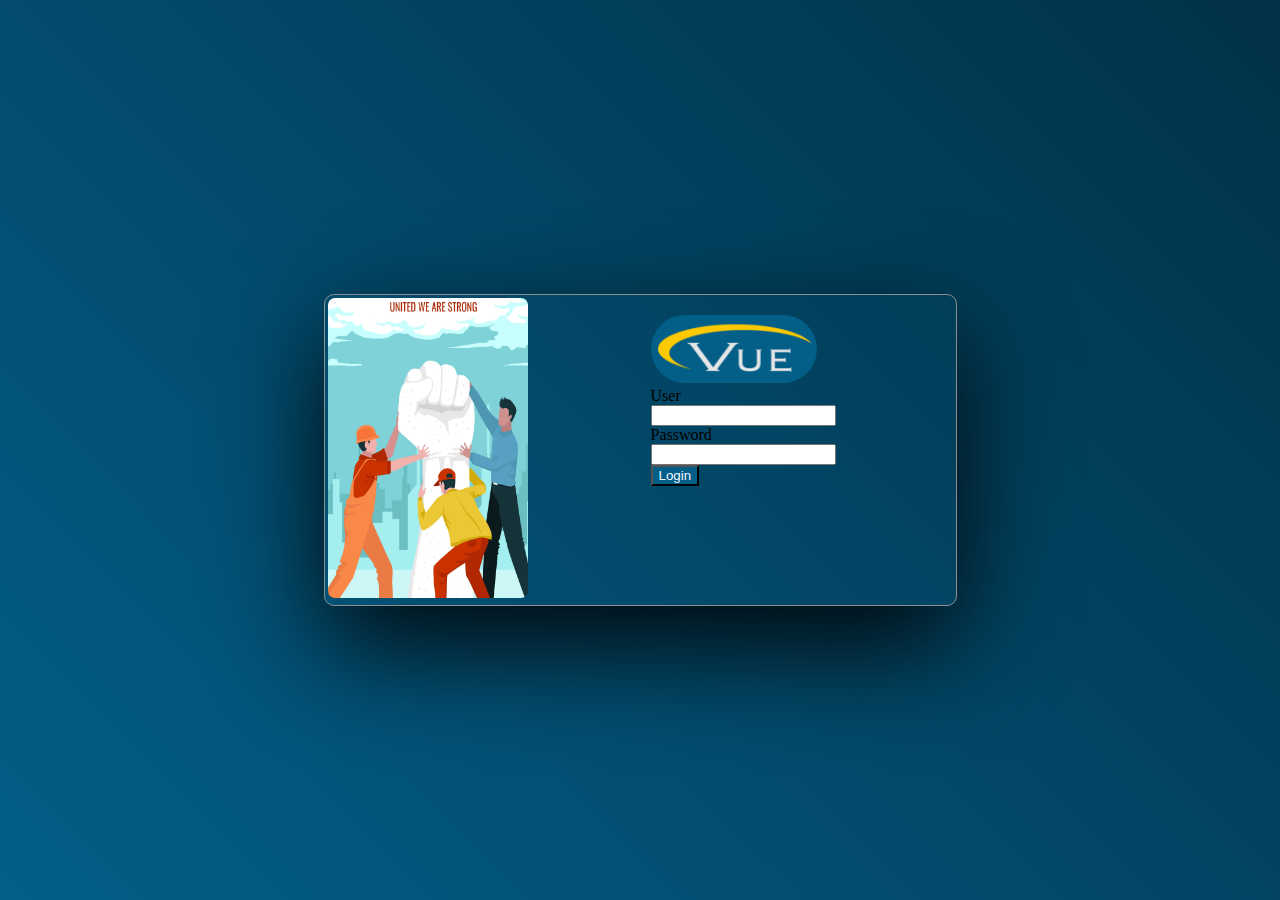
==== commit 69729aaa: "new" ====
--- a/index.html
+++ b/index.html
@@ -1,359 +1,71 @@
 <!DOCTYPE html>
 <html lang="en">
+
 <head>
     <meta charset="UTF-8">
     <meta name="viewport" content="width=device-width, initial-scale=1.0">
     <title>Vue</title>
-    <link rel="stylesheet" href="./CSS/Navbar.css">
-    <link rel="stylesheet" href="./CSS/Common.css">
-    <link rel="stylesheet" href="./CSS/Card.css">
-    <link rel="stylesheet" href="./CSS/Dashboard.css">
     <link rel="icon" type="image/png" href="./Assets/Navbar/VUE_LOGO.png" />
-    <link rel="stylesheet" href="https://cdn.jsdelivr.net/npm/bootstrap@5.3.2/dist/css/bootstrap.min.css" integrity="sha384-T3c6CoIi6uLrA9TneNEoa7RxnatzjcDSCmG1MXxSR1GAsXEV/Dwwykc2MPK8M2HN" crossorigin="anonymous">
-    <script src="https://cdn.jsdelivr.net/npm/bootstrap@5.3.2/dist/js/bootstrap.min.js" integrity="sha384-BBtl+eGJRgqQAUMxJ7pMwbEyER4l1g+O15P+16Ep7Q9Q+zqX6gSbd85u4mG4QzX+" crossorigin="anonymous"></script>
-    <script src="https://cdn.jsdelivr.net/npm/bootstrap@5.3.2/dist/js/bootstrap.bundle.min.js" integrity="sha384-C6RzsynM9kWDrMNeT87bh95OGNyZPhcTNXj1NW7RuBCsyN/o0jlpcV8Qyq46cDfL" crossorigin="anonymous"></script>
-    <link rel="stylesheet" href="https://cdnjs.cloudflare.com/ajax/libs/font-awesome/6.0.0-beta3/css/all.min.css">
+    <link rel="stylesheet" href="https://cdn.jsdelivr.net/npm/bootstrap@5.3.2/dist/css/bootstrap.min.css"
+        integrity="sha384-T3c6CoIi6uLrA9TneNEoa7RxnatzjcDSCmG1MXxSR1GAsXEV/Dwwykc2MPK8M2HN" crossorigin="anonymous">
     <script src="https://code.jquery.com/jquery-3.6.0.min.js"></script>
-    <script src="./Scripts/Navbar.js"></script>
-    <script src="./Scripts/SearchBox.js"></script>
-    <script src="./Scripts/multiselect-dropdown.js"></script>
+    <link rel="stylesheet" href="./CSS/LoginPage.css">
+
 </head>
+
 <body>
 
-    <!-- SHOULD BE COPY PASTED ON ALL PAGES  -->
-    <nav class="navbarx fixed">
-        <div class="navbar-containerx">
-            <a href="index.html" class="brand-logox">
-                <img class="logo" src="./Assets/Navbar/VUE_LOGO.png" height="50px" width="70px" />
-            </a>
-            <div class="menu-icon" onclick="ToggleMenu()" id="menu-icon">
-                <i class="fas fa-bars"></i>
-            </div>
-            <ul class="nav-menux" id="nav-menu">
-                <li><a class="active" href="index.html">Home</a></li>
-                <li><a href="./Modules/Member/MemberList.html">Member</a></li>
-                <li><a href="#">Dispatch</a></li>
-                <li><a href="#">Legal</a></li>
-                <li><a href="#">Events</a></li>
-                <li><a href="#">Tasks</a></li>
-                <li><a href="#">Class</a></li>
-                <li class="dropdownx">
-                    <a href="#" onclick="dropdownList()">Finance1 <i class="fa-solid fa-circle-chevron-down margina"></i> </a>
-                    <ul class="dropdown-menux">
-                        <li><a href="#">Change File</a></li>
-                        <li><a href="#">Change Rate Code</a></li>
-                        <li><a href="#">Payment Import</a></li>
-                        <li><a href="#">Add Dues</a></li>
-                        <li><a href="#">Add Payments</a></li>
-                        <li><a href="#">Bulk Dues</a></li>
-                    </ul>
-                </li>
-                <li class="dropdownx">
-                    <a href="#" onclick="dropdownList()">Finance2 <i class="fa-solid fa-circle-chevron-down margina"></i></a>
-                    <ul class="dropdown-menux">
-                        <li><a href="#">Add Payment</a></li>
-                        <li><a href="#">Add Fees</a></li>
-                        <li><a href="#">Add DBA</a></li>
-                        <li><a href="#">Add Wage</a></li>
-                        <li><a href="#">Add Waiver</a></li>
-                    </ul>
-                </li>
-                <!-- <li class="dropdown">
-                    <a href="#">Import/Export </a>
-                    <ul class="dropdown-menu">
-                        <li><a href="#">Demograhic Report</a></li>
-                    </ul>
-                </li> -->
-                <li class="dropdownx">
-                    <a href="#" onclick="dropdownList()">Masters <i class="fa-solid fa-circle-chevron-down margina"></i> </a>
-                    <ul class="dropdown-menux">
-                        <li><a href="#">Contractor</a></li>
-                        <li><a href="#">Project</a></li>
-                        <li><a href="#">Class Name</a></li>
-                        <li><a href="#">Instructor</a></li>
-                        <li><a href="#">Class Enrollment</a></li>
-                    </ul>
-                </li>
-                <li class="dropdownx">
-                    <a href="#" onclick="dropdownList()">Manage <i class="fa-solid fa-circle-chevron-down margina"></i> </a>
-                    <ul class="dropdown-menux">
-                        <li><a href="#">Users</a></li>
-                        <li><a href="#">Roles</a></li>
-                        <li><a href="#">Role Access</a></li>
-                        <li><a href="#">Password Policy</a></li>
-                    </ul>
-                </li>
-            <li class="dropdownx" onclick="dropdownList()">
-                    <a href="#" >Admin<i class="fa-solid fa-circle-chevron-down margina"></i> </a>
-                    <ul class="dropdown-menux">
-                        <li><a href="#">Client Module</a></li>
-                        <li><a href="#">Form Builder</a></li>
-                        <li><a href="#">Feild Builder</a></li>
-                        <li><a href="#">Personalization</a></li>
-                    </ul>
-                </li>
-            </ul>
-            <div class="User">            
-                <img onclick="ToggleUser()" src="./Assets/Navbar/img_avatar2.png" class="UserImg">
-                </img>
-            </div>
-            <div class="UserMenu">
-                Welcome Velarium Admin!
-                <ul>
-                    <li>My Profile</li>
-                    <li>Change Password</li>
-                    <li>Log Out</li>
-                </ul>
-            </div>
-            
+    <div class="LoginCard">
+        <div class="border">
+            <img class="imageclass" src="./Assets/9313372.jpg" alt="">
         </div>
-    </nav>
-    <!-- NAVBAR SECTION ENDS HERE  -->
+        <div class="Input">
 
-    <!-- DASHBOARD CARDS HERE -->
-    <div class="CardsSection">
-        <div class="row">
             <div class="col">
-                <div class="cardx">
-                    <div class="CardData">75</div>
-                    <span class="CardLabel"><i class="margin fa-solid fa-chart-line"></i>Active Members</span>
+                <div class="row">
+                    <img class="logo" src="./Assets/Navbar/VUE_LOGO.png" alt=" Helping Unions to manage membership
+                    data over 20 years">
+                   
+                </div>
+                <div class="row">
+                    User
+                </div>
+                <div class="row">
+                    <input class="form-control">
+                </div>
+                <div class="row">
+                    Password
+                </div>
+                <div class="row">
+                    <input type="password" class="form-control">
                 </div>
             </div>
-            <div class="col">
-                <div class="cardx">
-                    <div class="CardData">98</div>
-                    <span class="CardLabel"><i class="margin fa-solid fa-skull"></i>Inactive Members</span>
-                </div>
-            </div>
-            <div class="col">
-                <div class="cardx">
-                    <div class="CardData">$(-3007.8)</div>
-                    <span class="CardLabel"><i class="margin fa-solid fa-credit-card"></i>Total Credits</span>
-                </div>
-            </div>
-            <div class="col">
-                <div class="cardx">
-                    <div class="CardData">$4950</div>
-                    <span class="CardLabel"><i class="margin fa-solid fa-hand-holding-dollar"></i>Total Balance</span>
-                </div>
+
+            <div class="row">
+                <input type="button" class="btn customButton" value="Login">
             </div>
         </div>
     </div>
 
-    <!-- DASHBOARD SECTION ENDS HERE -->
-
-
-    <!-- MAIN PAGE BEGINS HERE -->
-
-    <div class="containerx">
-        <div class="contentx">
-            <div class="row">
-                <div class="col-md-8 col-sm-1">            
-                    <div class="searchBox">
-                    <div class="row">
-                        <div class="col-md-3 col-sm-1"><b>Search Parameter</b></div>
-                        <div class="col-md-3 col-sm-1"><b>Filter</b></div>
-                        <div class="col-md-3 col-sm-1"><b> Search Value</b></div>
-                        <div class="col"></div>
-                    </div>
-                    <div class="row">&nbsp;</div>
-                    <div class="row" id="Row1">
-                        <div class="col-md-3 col-sm-1"><select class="form-control">
-                            <option>First Name</option>
-                            <option>Last Name</option>
-                            <option>Status</option>
-                        </select></div>
-                        <div class="col-md-3 col-sm-1"><select class="form-control">
-                            <option selected>Starts With</option>
-                            <option>Contains</option>
-                            <option >Is</option>
-                            <option >Is Not</option>
-                        </select></div>
-                        <div class="col-md-3 col-sm-1">
-                            <input type="text" class="form-control search">
-                        </div>
-                        <div class="col">
-                        </div>
-                    </div>
-                    <div class="row">
-                        &nbsp;
-                    </div>
-                    <div class="row" id="Row2">
-                        <div class="col-md-3 col-sm-1"><select class="form-control">
-                            <option>First Name</option>
-                            <option selected>Last Name</option>
-                            <option>Status</option>
-                        </select></div>
-                        <div class="col-md-3 col-sm-1"><select class="form-control">
-                            <option>Starts With</option>
-                            <option selected>Contains</option>
-                            <option>Is</option>
-                            <option >Is Not</option>
-                        </select></div>
-                        <div class="col-md-3 col-sm-1">
-                            <input type="text" class="form-control search">
-                        </div>
-                        <div class="col">
-                            <button class="btn customButton" onclick="RemoveFilter(2)"> Remove Filter</button>
-                        </div>
-                    </div>
-                    <div class="row">&nbsp;</div>
-                    <div class="row" id="Row3">
-                        <div class="col-md-3 col-sm-1"><select class="form-control">
-                            <option>First Name</option>
-                            <option >Last Name</option>
-                            <option selected>Status</option>
-                        </select></div>
-                        <div class="col-md-3 col-sm-1"><select class="form-control">
-                            <option>Starts With</option>
-                            <option >Contains</option>
-                            <option selected>Is</option>
-                            <option >Is Not</option>
-                        </select></div>
-                        <div class="col-md-3 col-sm-1">
-                            <input type="text" class="form-control search">
-                        </div>
-                        <div class="col-md-3 col-sm-1">
-                            <button class="btn customButton" onclick="RemoveFilter(3)"> Remove Filter</button>
-                        </div>
-                    </div>
-    
-                    <div class="row">&nbsp;</div>
-                    <div class="row">&nbsp;</div>
-    
-    
-                    <div class="row">
-                        <div class="col-md-4">
-                            <button class="btn customButton"> Save Filters</button>
-                        </div>
-                        <div class="col">
-                            <button class="btn customButton" onclick="ShowTable()"> Search</button>
-                            <button class="btn customButton" onclick="ShowNewRow()"> Add</button>
-                            <button class="btn btn-secondary" onclick="ClearInput()" style="width: 150px ;"> Clear</button>
-                        </div>
-                    </div>
-    
-                    <div class="row">&nbsp;</div>
-                    <div class="row">&nbsp;</div>
-    
-                    <div class="row" id="table">
-                        <div class="col">
-                           
-                            <table id="TableSample1" style="margin-top: 20px;" class="text-center">
-                                <thead>
-                                    <tr >
-                                        <th  scope="col">Name</th>
-                                        <th  scope="col">SSN</th>
-                                        <th  scope="col">Phone</th>
-                                    </tr>
-                                </thead>
-                                <tbody>
-                                    <tr></tr>
-                                    <tr>
-                                        <td>John Doe</td>
-                                        <td>123-79-1231</td>
-                                        <td>(955) 099-5472</td>
-                                    </tr>
-                                    <tr>
-                                        <td>Jason Desson</td>
-                                        <td>723-74-1531</td>
-                                        <td>(985) 293-5472</td>
-                                    </tr> 
-                                    <tr>
-                                        <td>Stella Xavier</td>
-                                        <td>623-39-1439</td>
-                                        <td>(855) 099-5472</td>
-                                    </tr>
-                                    <tr>
-                                        <td>Louisa Clark</td>
-                                        <td>723-79-4230</td>
-                                        <td>(595) 099-5491</td>
-                                    </tr> 
-                                    <tr>
-                                        <td>Juan Manuel</td>
-                                        <td>623-99-1202</td>
-                                        <td>(455) 139-5493</td>
-                                    </tr>
-                                    
-                                </tbody> 
-                            </table>
-                        </div>
-                    </div>
-    
-    
-                </div></div>
-                <div class="col">
-                    <div class="Tasks">
-                        <b>Pending Tasks</b>
-                        <table>
-                            <thead>
-                                <tr>
-                                    <th>Period</th>
-                                    <th>Count</th>
-                                </tr>
-                            </thead>
-                            <tbody>
-                                <tr>
-                                    <td>Upto 3 days</td>
-                                    <td>4</td>
-                                </tr>
-                                <tr>
-                                    <td>Upto 7 days</td>
-                                    <td>2</td>
-                                </tr>
-                                <tr>
-                                    <td>More than 7 days</td>
-                                    <td>0</td>
-                                </tr>
-                            </tbody>
-                        </table>
-                        <div class="row">&nbsp;</div>
-                        <b>Events</b>
-                        <table>
-                            <thead>
-                                <tr>
-                                    <th>Date</th>
-                                    <th>Event</th>
-                                </tr>
-                            </thead>
-                            <tbody>
-                                <tr>
-                                    <td>03/06/2024</td>
-                                    <td>Designs Presentation</td>
-                                </tr>
-                                <tr>
-                                    <td>10/06/2024</td>
-                                    <td>Union Meeting</td>
-                                </tr>
-                                <tr>
-                                    <td>14/06/2024</td>
-                                    <td>Weekly Meeting</td>
-                                </tr>
-                                <tr>
-                                    <td>15/06/2024</td>
-                                    <td>Monthly Meeting</td>
-                                </tr>
-                            </tbody>
-                        </table>
-                    </div>
+    </div>
+    </div>
+    <!-- <div class="row">
+                    User
                 </div>
-            </div>
-
-           
-
-        </div>
-        
+                <div class="row">
+                    <input class="form-control"></div>
+                </div>
+                <div class="row">
+                    Password
+                </div>
+                <div class="row">
+                    <input type="password" class="form-control"></div>
+                </div>
+            </div> -->
     </div>
 
 
 
-    <!-- MAIN PAGE ENDS HERE -->
+</body>
 
-
-
-
-
-    <script src="https://code.jquery.com/jquery-3.6.0.min.js"></script>
-    <script src="./Scripts/Navbar.js"></script>
-</body>
-</html>
+</html>--- a/CSS/LoginPage.css
+++ b/CSS/LoginPage.css
@@ -0,0 +1,56 @@
+ html {
+    height: 100%;
+    margin: 0;
+    display: flex;
+    align-items: center;
+    justify-content: center;
+    background: linear-gradient(45deg,#035e88,#013147);
+
+}
+body{
+    border-radius: 10px;
+}
+.LoginCard{
+    display: flex;
+    flex-direction: row;
+    border-radius: 10px;
+    border: #8d8e8f solid 1px;
+    box-shadow: 0 40px 108px rgba(0, 0, 0, 0.9);
+}
+.border{
+    border-radius: 10px;
+}
+.logo{
+    background: #035e88;
+    border-radius: 10000px;
+    height: 68px;
+    width: 166px;
+    margin: auto;
+  
+}
+.Input{
+margin-left: 120px;
+margin-right: 120px;
+display: flex;
+flex-direction: column;
+border-radius: 10px;
+margin-top: 20px;
+margin-bottom: 20px;
+}
+
+.customButton{
+    background: #035e88;
+    color: aliceblue;
+}
+
+
+.customButton:hover{
+    background: #013147;
+color: aliceblue;
+}
+.imageclass{
+    height: 300px;
+    width: 200px;
+    border-radius: 10px;
+    padding: 3px;
+}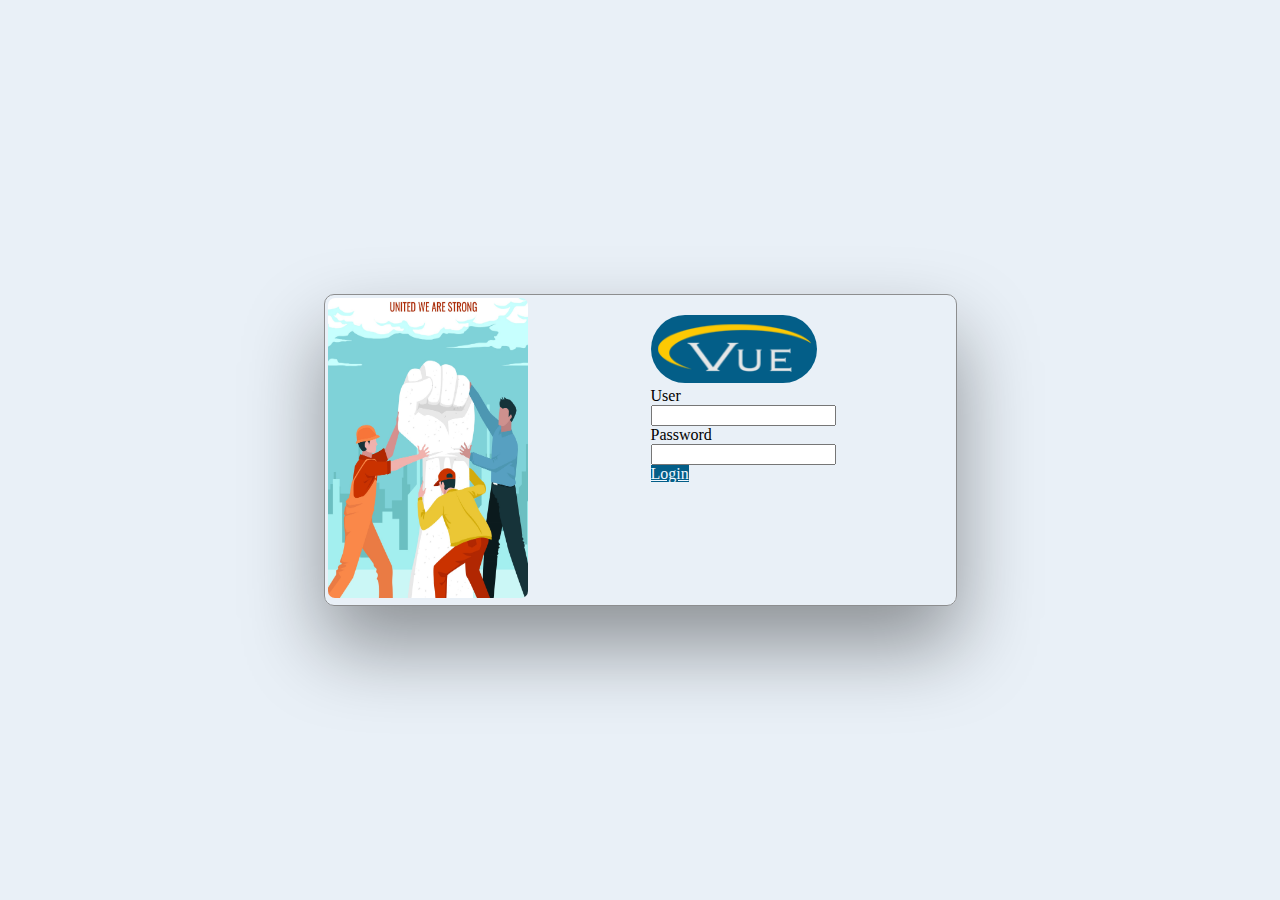
==== commit 31f866a6: "login" ====
--- a/index.html
+++ b/index.html
@@ -42,7 +42,7 @@
             </div>
 
             <div class="row">
-                <input type="button" class="btn customButton" value="Login">
+                <a href="./Home.html" class="btn customButton" >Login</a>
             </div>
         </div>
     </div>
--- a/CSS/LoginPage.css
+++ b/CSS/LoginPage.css
@@ -4,7 +4,7 @@
     display: flex;
     align-items: center;
     justify-content: center;
-    background: linear-gradient(45deg,#035e88,#013147);
+    background: #e9f0f7;
 
 }
 body{
@@ -15,7 +15,7 @@
     flex-direction: row;
     border-radius: 10px;
     border: #8d8e8f solid 1px;
-    box-shadow: 0 40px 108px rgba(0, 0, 0, 0.9);
+    box-shadow: 0 40px 80px rgba(0, 0, 0, 0.4);
 }
 .border{
     border-radius: 10px;
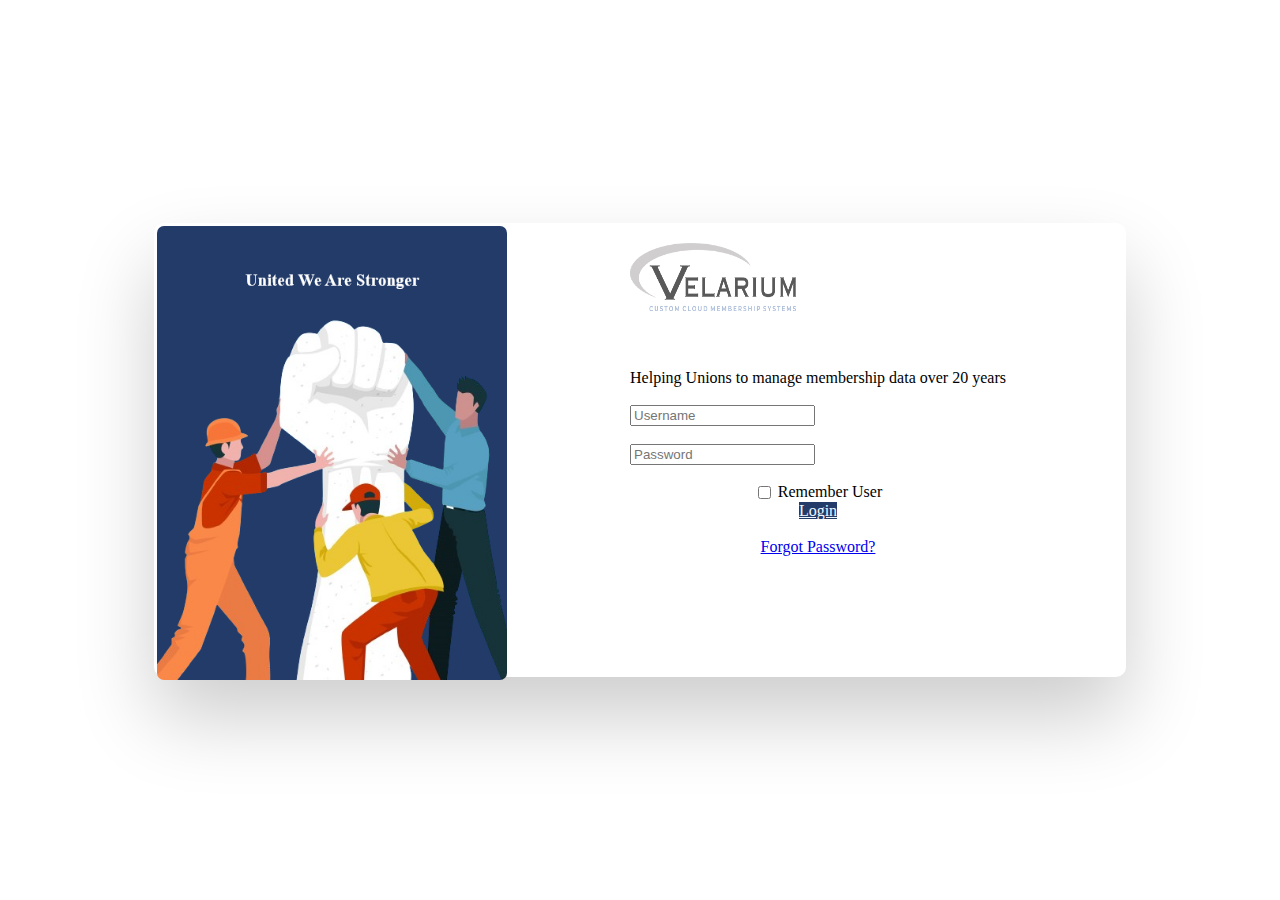
==== commit d477ce4d: "cards and navbar change" ====
--- a/index.html
+++ b/index.html
@@ -4,12 +4,13 @@
 <head>
     <meta charset="UTF-8">
     <meta name="viewport" content="width=device-width, initial-scale=1.0">
-    <title>Vue</title>
+    <title>Login</title>
     <link rel="icon" type="image/png" href="./Assets/Navbar/VUE_LOGO.png" />
     <link rel="stylesheet" href="https://cdn.jsdelivr.net/npm/bootstrap@5.3.2/dist/css/bootstrap.min.css"
         integrity="sha384-T3c6CoIi6uLrA9TneNEoa7RxnatzjcDSCmG1MXxSR1GAsXEV/Dwwykc2MPK8M2HN" crossorigin="anonymous">
     <script src="https://code.jquery.com/jquery-3.6.0.min.js"></script>
     <link rel="stylesheet" href="./CSS/LoginPage.css">
+    
 
 </head>
 
@@ -17,32 +18,47 @@
 
     <div class="LoginCard">
         <div class="border">
-            <img class="imageclass" src="./Assets/9313372.jpg" alt="">
+            <img class="imageclass" src="./Assets/93133.png" alt="">
         </div>
         <div class="Input">
 
             <div class="col">
                 <div class="row">
-                    <img class="logo" src="./Assets/Navbar/VUE_LOGO.png" alt=" Helping Unions to manage membership
-                    data over 20 years">
-                   
+                    <img class="logo" src="./Assets/Velarium Logo.png" alt=" Helping Unions to manage membership
+                    data over 20 years"><br/><br/><br/><br/>
+                    
                 </div>
+                <div class="row tag">
+                    Helping Unions to manage membership
+                    data over 20 years
+                </div>
+                <div class="row"></div>
+                <div class="row">&nbsp;</div>
+                
                 <div class="row">
-                    User
+                    <input placeholder="Username" class="form-control">
                 </div>
+                <div class="row">&nbsp;</div>
+
                 <div class="row">
-                    <input class="form-control">
+                    <input placeholder="Password" type="password" class="form-control">
                 </div>
-                <div class="row">
-                    Password
-                </div>
-                <div class="row">
-                    <input type="password" class="form-control">
-                </div>
+                <div class="row">&nbsp;</div>
+
+                <div class="row ">
+                    <div class="form-check checkbox-container center">
+                        <input class="form-check-input" type="checkbox" value="" id="agree">
+                        <label class="form-check-label" for="agree">
+                            &nbsp;Remember User
+                        </label>
+                    </div>                </div>
             </div>
+            <div class="row tag">
+                <a href="./Home.html" class="btn customButton" >Login</a>
+                <br/>
+                <div class="row">&nbsp;</div>
 
-            <div class="row">
-                <a href="./Home.html" class="btn customButton" >Login</a>
+                <a href="#"> Forgot Password?</a>
             </div>
         </div>
     </div>
--- a/CSS/LoginPage.css
+++ b/CSS/LoginPage.css
@@ -4,29 +4,36 @@
     display: flex;
     align-items: center;
     justify-content: center;
-    background: #e9f0f7;
 
 }
+
 body{
+    font-family: "Times New Roman", Times, serif !important;
+
     border-radius: 10px;
 }
 .LoginCard{
     display: flex;
     flex-direction: row;
     border-radius: 10px;
-    border: #8d8e8f solid 1px;
-    box-shadow: 0 40px 80px rgba(0, 0, 0, 0.4);
+    box-shadow: 0 40px 80px rgba(0, 0, 0, 0.2);
 }
 .border{
     border-radius: 10px;
 }
 .logo{
-    background: #035e88;
-    border-radius: 10000px;
     height: 68px;
     width: 166px;
     margin: auto;
   
+}
+.center{
+    display: flex;
+    justify-content: center;
+    align-items: center;
+}
+.tag{
+    text-align: center;
 }
 .Input{
 margin-left: 120px;
@@ -39,18 +46,18 @@
 }
 
 .customButton{
-    background: #035e88;
+    background: #233b69 !important;
     color: aliceblue;
 }
 
 
 .customButton:hover{
-    background: #013147;
+    background: #035e88 !important;
 color: aliceblue;
 }
 .imageclass{
-    height: 300px;
-    width: 200px;
+    height: 100%;
+    max-width: 350px;;
     border-radius: 10px;
     padding: 3px;
 }